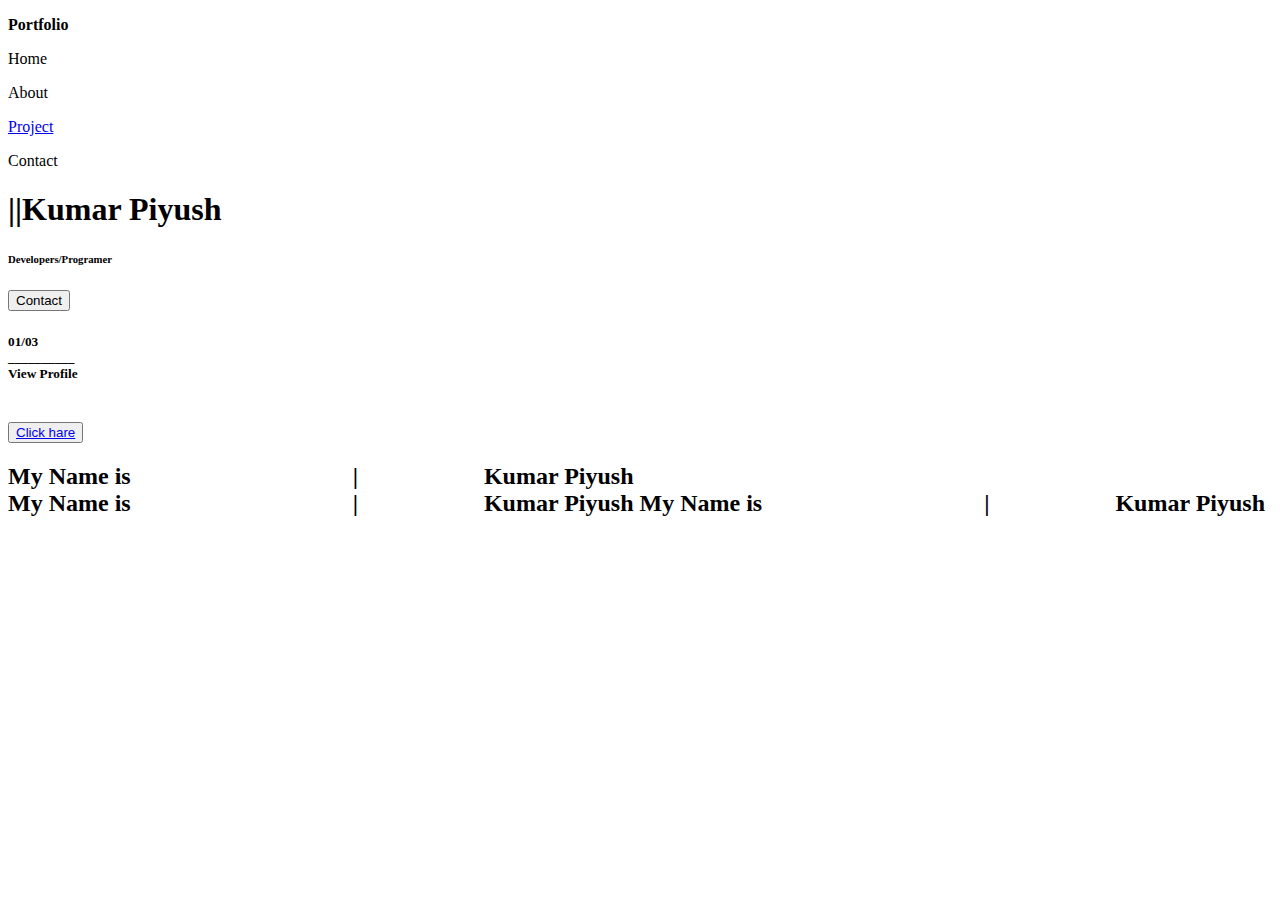
==== index.html @ b929d67e "Add files via upload" ====
<!DOCTYPE html>
<html lang="en">
<head>
    <meta charset="UTF-8">
    <meta http-equiv="X-UA-Compatible" content="IE=edge">
    <meta name="viewport" content="width=device-width, initial-scale=1.0">
    <title>index</title>
<!-- CSS only -->
<link href="https://cdn.jsdelivr.net/npm/bootstrap@5.2.0/dist/css/bootstrap.min.css" rel="stylesheet" integrity="sha384-gH2yIJqKdNHPEq0n4Mqa/HGKIhSkIHeL5AyhkYV8i59U5AR6csBvApHHNl/vI1Bx" crossorigin="anonymous">
<!-- JavaScript Bundle with Popper -->
<script src="https://cdn.jsdelivr.net/npm/bootstrap@5.2.0/dist/js/bootstrap.bundle.min.js" integrity="sha384-A3rJD856KowSb7dwlZdYEkO39Gagi7vIsF0jrRAoQmDKKtQBHUuLZ9AsSv4jD4Xa" crossorigin="anonymous"></script>
<link rel="stylesheet" href="index2stylesheet.css">
</head>
<body>
    
    <div class="container-fluid">
        <div class="row">
            <div class="col-sm-12">
                <p></p>
            </div>
        </div>
        <div class="row">
            <div class="col-sm-1">

            </div>
            <div class="col-sm-2">
                <p><b>Portfolio</b></p>
            </div>
            <div class="col-sm-2"></div>
            <div class="col-sm-1">
                <p>Home</p>
            </div>
            <div class="col-sm-1">
                <p>About</p>
            </div>
            <div class="col-sm-2"></div>
            <div class="col-sm-1">
                <p><a href="project.html" class="text-center text-black">Project</a>
            </div>
            <div class="col-sm-1">
                <p>Contact</p>
            </div>
        </div>
        <div class="row">
            <div class="col-sm-6">
                <h1>||Kumar Piyush<br/><h6>Developers/Programer</h6></h1>
                <button type="button" class="btn btn-default text-center">Contact</button>
                
                
            </div>
            <div class="col-sm-6">
                <h5><b>01/03<br/>__________<br/>View Profile</h5><br/>
                <button type="button" class="btn btn-default btn-lg btn-info text-center"><a href="DIpawali.html" class="text-center text-black">Click hare</a></button>

            </div>
        </div>
        <div class="row">
            <div class="col-sm-2"></div>
            <div class="col-sm-8">
                <h2>My Name is &nbsp;&nbsp;&nbsp;&nbsp;&nbsp;&nbsp;&nbsp;&nbsp;&nbsp;&nbsp;&nbsp;&nbsp;&nbsp;&nbsp;&nbsp;&nbsp;&nbsp;&nbsp;&nbsp;&nbsp;&nbsp;&nbsp;&nbsp;&nbsp;&nbsp;&nbsp;&nbsp;&nbsp;&nbsp;&nbsp;&nbsp;&nbsp;&nbsp;&nbsp;&nbsp;&nbsp;|&nbsp;&nbsp;&nbsp;&nbsp;&nbsp;&nbsp;&nbsp;&nbsp;&nbsp;&nbsp;&nbsp;&nbsp;&nbsp;&nbsp;&nbsp;&nbsp;&nbsp;&nbsp;&nbsp;&nbsp;&nbsp;Kumar Piyush <br/>
                    My Name is &nbsp;&nbsp;&nbsp;&nbsp;&nbsp;&nbsp;&nbsp;&nbsp;&nbsp;&nbsp;&nbsp;&nbsp;&nbsp;&nbsp;&nbsp;&nbsp;&nbsp;&nbsp;&nbsp;&nbsp;&nbsp;&nbsp;&nbsp;&nbsp;&nbsp;&nbsp;&nbsp;&nbsp;&nbsp;&nbsp;&nbsp;&nbsp;&nbsp;&nbsp;&nbsp;&nbsp;|&nbsp;&nbsp;&nbsp;&nbsp;&nbsp;&nbsp;&nbsp;&nbsp;&nbsp;&nbsp;&nbsp;&nbsp;&nbsp;&nbsp;&nbsp;&nbsp;&nbsp;&nbsp;&nbsp;&nbsp;&nbsp;Kumar Piyush 
                    My Name is &nbsp;&nbsp;&nbsp;&nbsp;&nbsp;&nbsp;&nbsp;&nbsp;&nbsp;&nbsp;&nbsp;&nbsp;&nbsp;&nbsp;&nbsp;&nbsp;&nbsp;&nbsp;&nbsp;&nbsp;&nbsp;&nbsp;&nbsp;&nbsp;&nbsp;&nbsp;&nbsp;&nbsp;&nbsp;&nbsp;&nbsp;&nbsp;&nbsp;&nbsp;&nbsp;&nbsp;|&nbsp;&nbsp;&nbsp;&nbsp;&nbsp;&nbsp;&nbsp;&nbsp;&nbsp;&nbsp;&nbsp;&nbsp;&nbsp;&nbsp;&nbsp;&nbsp;&nbsp;&nbsp;&nbsp;&nbsp;&nbsp;Kumar Piyush 
       

                </h2>
            </div>
            <div class="col-sm-2"></div>
        </div>
    </div>
</body>
</html>
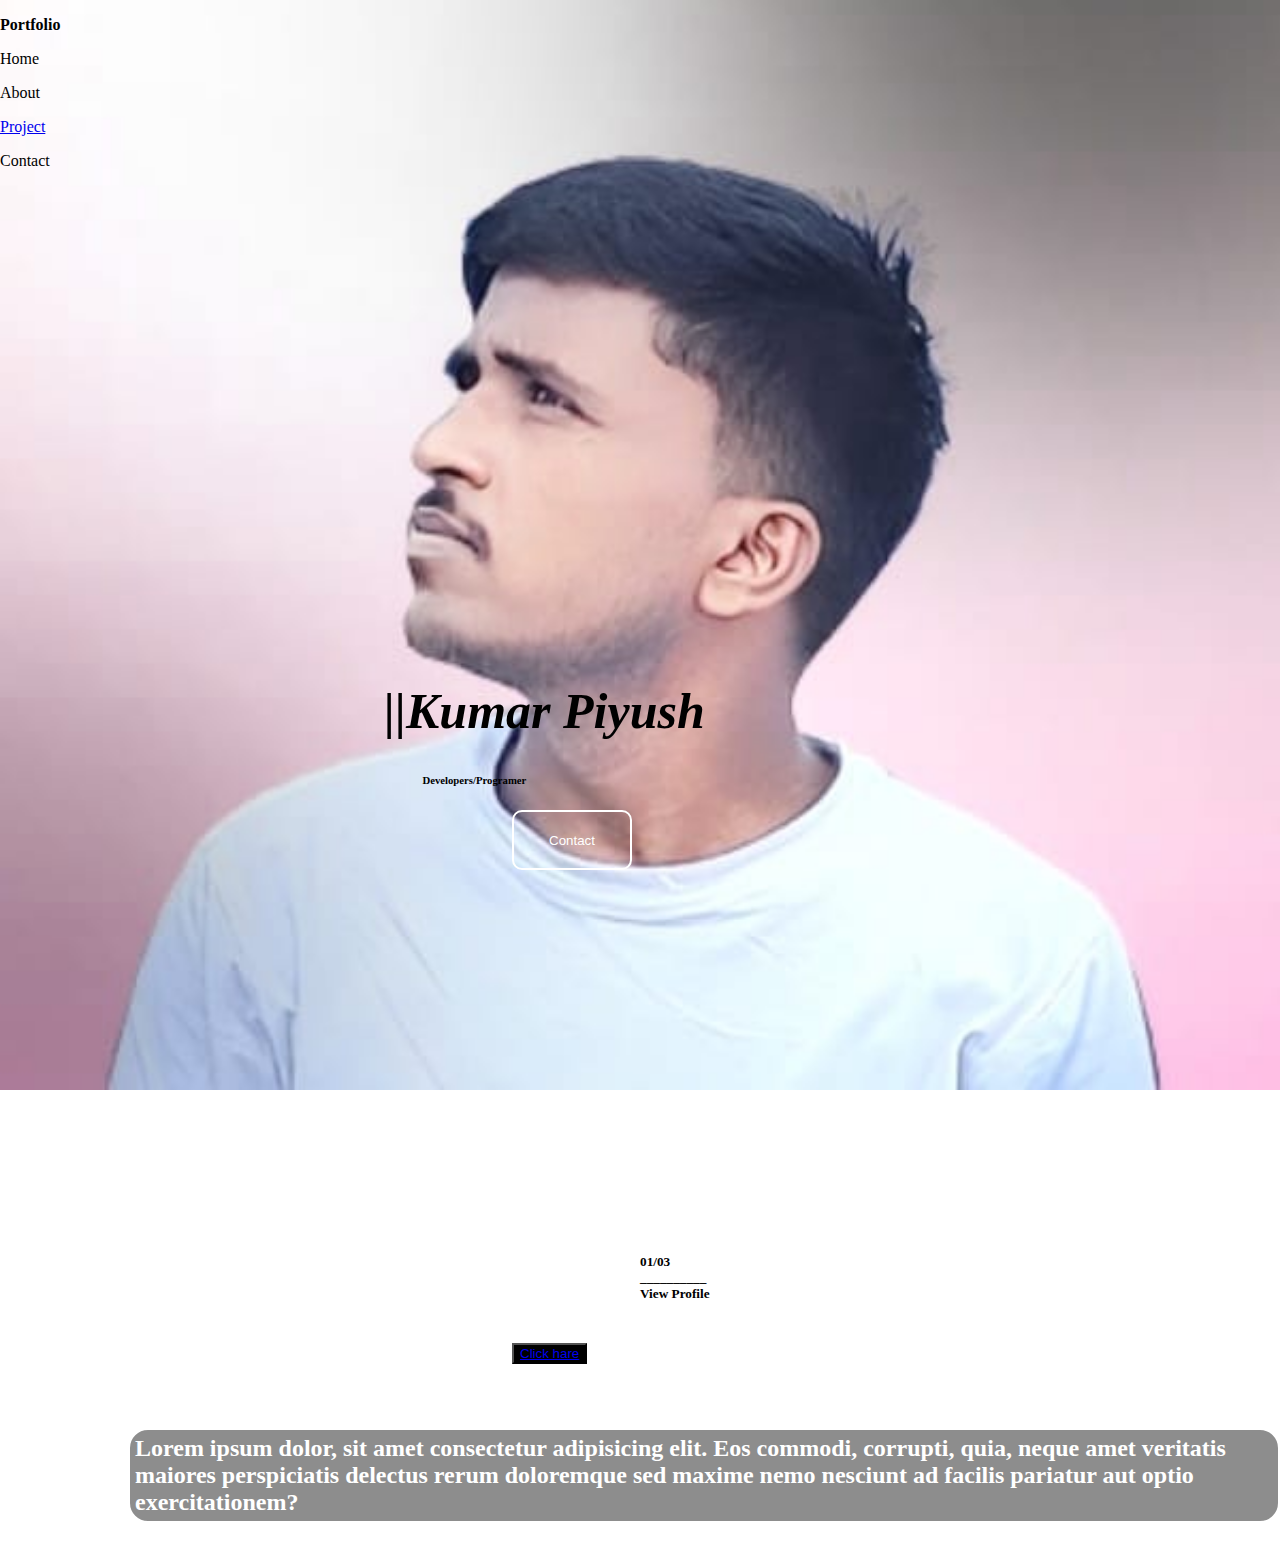
==== commit 1ee32614: "Add files via upload" ====
--- a/index.html
+++ b/index.html
@@ -44,7 +44,7 @@
         <div class="row">
             <div class="col-sm-6">
                 <h1>||Kumar Piyush<br/><h6>Developers/Programer</h6></h1>
-                <button type="button" class="btn btn-default text-center">Contact</button>
+                <button type="button" class="btn btn-default text-center shadoBtn">Contact</button>
                 
                 
             </div>
@@ -57,10 +57,8 @@
         <div class="row">
             <div class="col-sm-2"></div>
             <div class="col-sm-8">
-                <h2>My Name is &nbsp;&nbsp;&nbsp;&nbsp;&nbsp;&nbsp;&nbsp;&nbsp;&nbsp;&nbsp;&nbsp;&nbsp;&nbsp;&nbsp;&nbsp;&nbsp;&nbsp;&nbsp;&nbsp;&nbsp;&nbsp;&nbsp;&nbsp;&nbsp;&nbsp;&nbsp;&nbsp;&nbsp;&nbsp;&nbsp;&nbsp;&nbsp;&nbsp;&nbsp;&nbsp;&nbsp;|&nbsp;&nbsp;&nbsp;&nbsp;&nbsp;&nbsp;&nbsp;&nbsp;&nbsp;&nbsp;&nbsp;&nbsp;&nbsp;&nbsp;&nbsp;&nbsp;&nbsp;&nbsp;&nbsp;&nbsp;&nbsp;Kumar Piyush <br/>
-                    My Name is &nbsp;&nbsp;&nbsp;&nbsp;&nbsp;&nbsp;&nbsp;&nbsp;&nbsp;&nbsp;&nbsp;&nbsp;&nbsp;&nbsp;&nbsp;&nbsp;&nbsp;&nbsp;&nbsp;&nbsp;&nbsp;&nbsp;&nbsp;&nbsp;&nbsp;&nbsp;&nbsp;&nbsp;&nbsp;&nbsp;&nbsp;&nbsp;&nbsp;&nbsp;&nbsp;&nbsp;|&nbsp;&nbsp;&nbsp;&nbsp;&nbsp;&nbsp;&nbsp;&nbsp;&nbsp;&nbsp;&nbsp;&nbsp;&nbsp;&nbsp;&nbsp;&nbsp;&nbsp;&nbsp;&nbsp;&nbsp;&nbsp;Kumar Piyush 
-                    My Name is &nbsp;&nbsp;&nbsp;&nbsp;&nbsp;&nbsp;&nbsp;&nbsp;&nbsp;&nbsp;&nbsp;&nbsp;&nbsp;&nbsp;&nbsp;&nbsp;&nbsp;&nbsp;&nbsp;&nbsp;&nbsp;&nbsp;&nbsp;&nbsp;&nbsp;&nbsp;&nbsp;&nbsp;&nbsp;&nbsp;&nbsp;&nbsp;&nbsp;&nbsp;&nbsp;&nbsp;|&nbsp;&nbsp;&nbsp;&nbsp;&nbsp;&nbsp;&nbsp;&nbsp;&nbsp;&nbsp;&nbsp;&nbsp;&nbsp;&nbsp;&nbsp;&nbsp;&nbsp;&nbsp;&nbsp;&nbsp;&nbsp;Kumar Piyush 
-       
+                <h2>
+                    Lorem ipsum dolor, sit amet consectetur adipisicing elit. Eos commodi, corrupti, quia, neque amet veritatis maiores perspiciatis delectus rerum doloremque sed maxime nemo nesciunt ad facilis pariatur aut optio exercitationem?
 
                 </h2>
             </div>
--- a/index2stylesheet.css
+++ b/index2stylesheet.css
@@ -0,0 +1,86 @@
+body
+{
+    background-image: url("IMG-20221021-WA0002.jpg");
+    background-position: center center;
+    background-repeat: no-repeat;
+    background-size: cover;
+    background-attachment: fixed;
+    margin: 0;
+    padding: 0;
+}
+h1{
+    margin-top: 40%;
+    margin-left: 30%;
+    font-style: oblique;
+    font-size: 50px;
+}
+h6{
+   
+    margin-left: 33%;
+}
+button
+{
+    margin-left: 40%;
+    background-color: black;
+}
+.shadoBtn{
+    width: 120px;
+    height: 60px;
+    border-radius: 10px;
+    border: 2px solid white;
+    background-color: transparent;
+    color: white;
+    cursor: pointer;
+    position: relative;
+   
+    
+}
+.shadoBtn:hover
+{
+    background-color: white;
+    color: black;
+    transition: ls ease;
+    
+}
+.shadoBtn::before
+{
+    content: '';
+    position: absolute;
+    
+    background: transparent;
+    height: 50%;
+    width: 100%;
+    transform: perspective(lem) rotateX(40deg) scale(1, 0.35);
+    filter: blur(8px);
+    transition: ls ease;
+}
+.shadoBtn:hover::before
+{
+    background: white;
+    top: 70%;
+    
+}
+h5
+{
+    margin-top: 30%;
+    margin-left: 50%;
+}
+h2 {
+    
+    background-color: rgba(112, 112, 112, 0.8);
+    padding: 5px 5px;
+    
+    margin-top: 5%;
+    margin-left: 10%;
+    color: rgb(255,255,255);
+    border: 2px solid white;
+    border-radius: 20px;
+}
+.logo {
+    text-decoration: none;
+    font-size: 300px;
+    font-family: inherit;
+    font-weight: 900;
+    margin: 20px;
+    color: inherit;
+}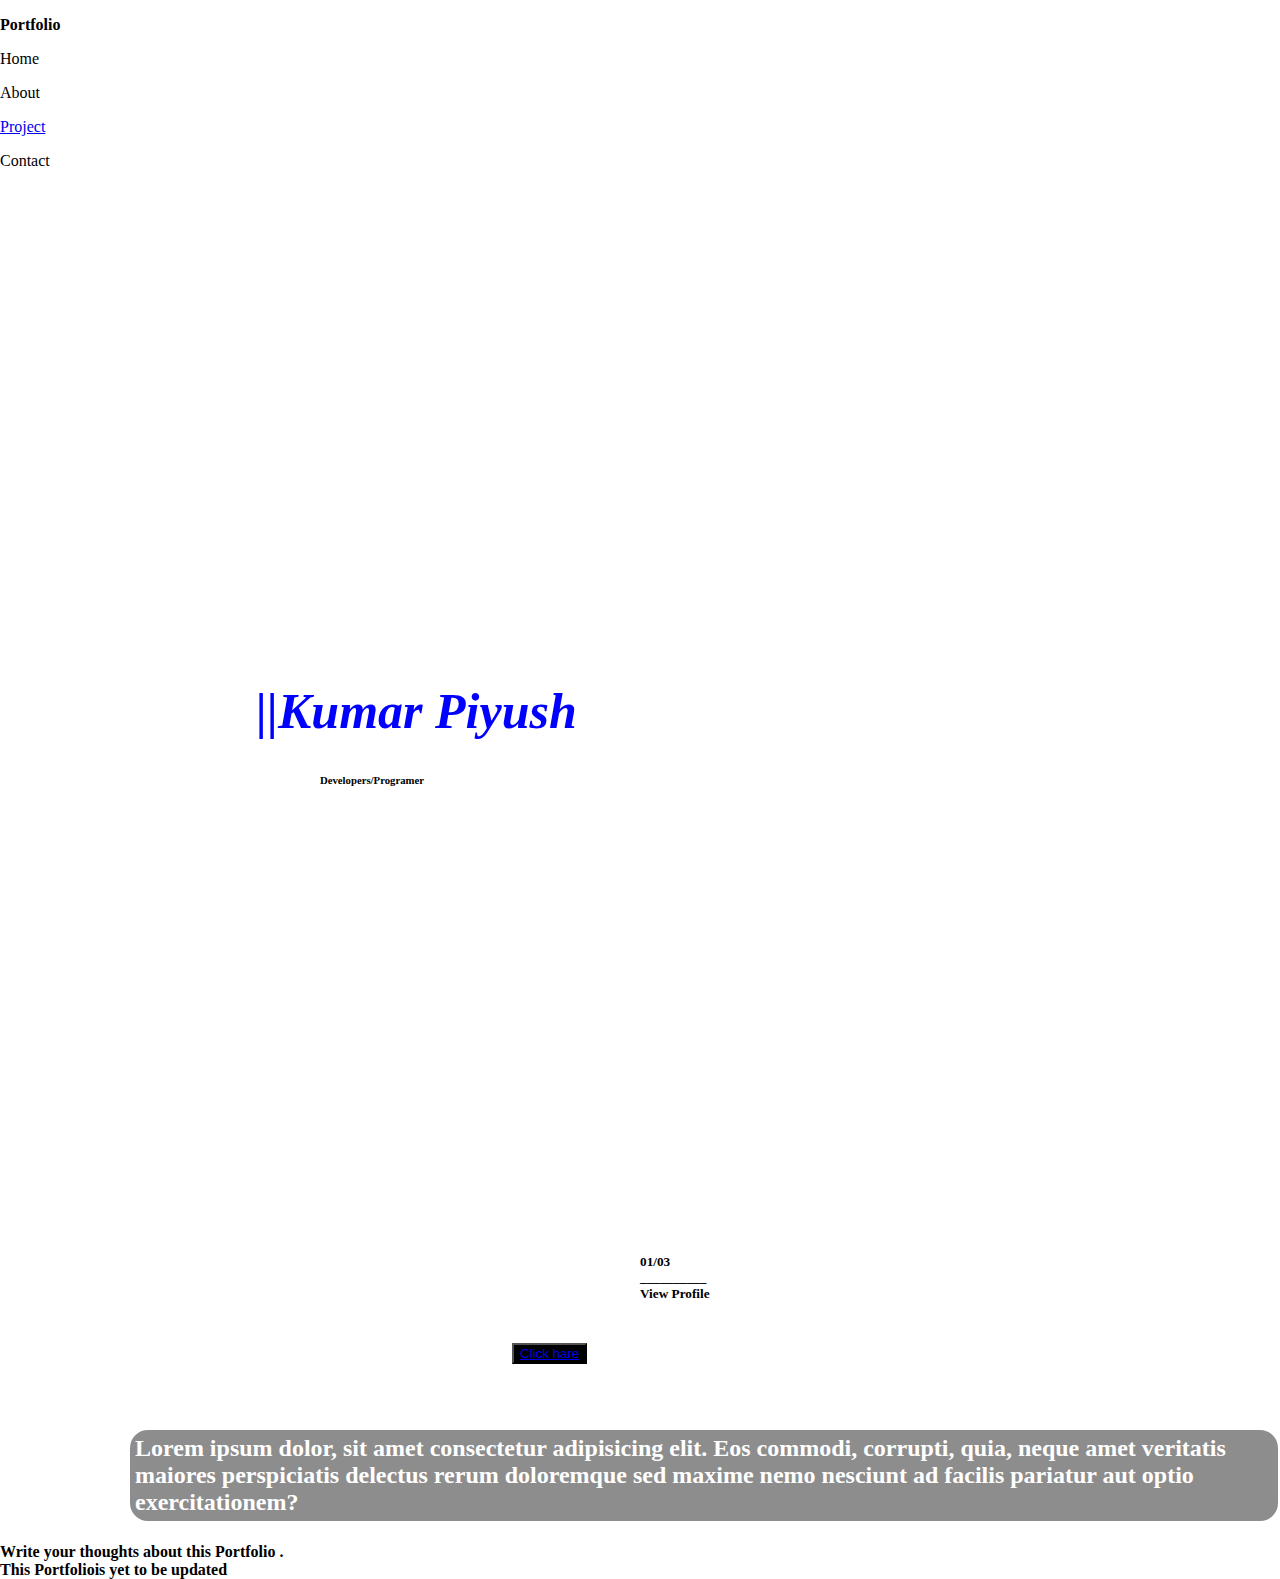
==== commit 5292e9ba: "Add files via upload" ====
--- a/index.html
+++ b/index.html
@@ -24,21 +24,21 @@
 
             </div>
             <div class="col-sm-2">
-                <p><b>Portfolio</b></p>
+                <p><b class="text-light">Portfolio</b></p>
             </div>
             <div class="col-sm-2"></div>
             <div class="col-sm-1">
-                <p>Home</p>
+                <p class="text-light">Home</p>
             </div>
             <div class="col-sm-1">
-                <p>About</p>
+                <p class="text-light">About</p>
             </div>
             <div class="col-sm-2"></div>
             <div class="col-sm-1">
-                <p><a href="project.html" class="text-center text-black">Project</a>
+                <p><a href="project.html" class="text-center text-light">Project</a>
             </div>
             <div class="col-sm-1">
-                <p>Contact</p>
+                <p class="text-light">Contact</p>
             </div>
         </div>
         <div class="row">
@@ -62,8 +62,9 @@
 
                 </h2>
             </div>
-            <div class="col-sm-2"></div>
+            <div class="col-sm-2"><div contenteditable>Write your thoughts about this Portfolio .<br/> This Portfoliois yet to be updated</div></div>
         </div>
+        
     </div>
 </body>
 </html>--- a/index2stylesheet.css
+++ b/index2stylesheet.css
@@ -1,6 +1,6 @@
 body
 {
-    background-image: url("IMG-20221021-WA0002.jpg");
+    background-image: url("WhatsApp Image 2022-10-23 at 8.52.38 PM.jpeg");
     background-position: center center;
     background-repeat: no-repeat;
     background-size: cover;
@@ -10,13 +10,14 @@
 }
 h1{
     margin-top: 40%;
-    margin-left: 30%;
+    margin-left: 20%;
     font-style: oblique;
     font-size: 50px;
+    color: blue;
 }
 h6{
    
-    margin-left: 33%;
+    margin-left: 25%;
 }
 button
 {
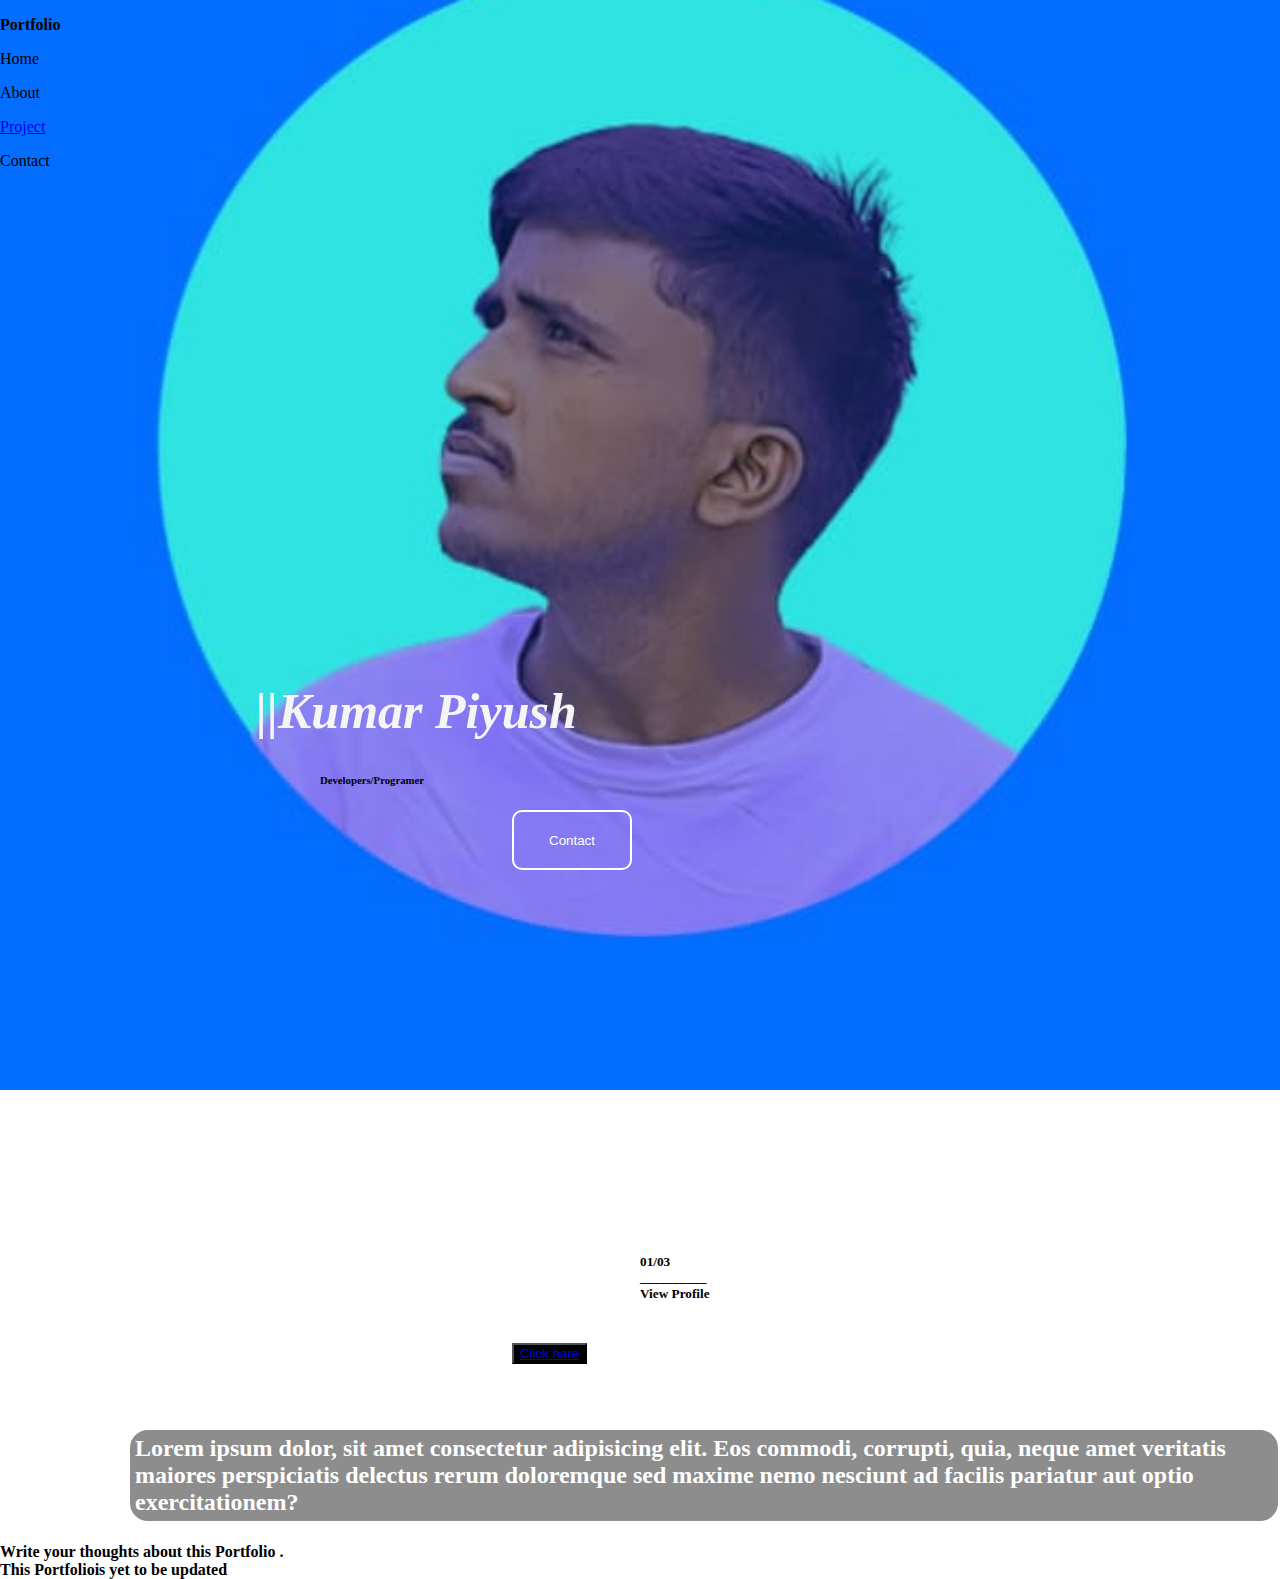
==== commit 25211b47: "Add files via upload" ====
--- a/index.html
+++ b/index.html
@@ -4,7 +4,7 @@
     <meta charset="UTF-8">
     <meta http-equiv="X-UA-Compatible" content="IE=edge">
     <meta name="viewport" content="width=device-width, initial-scale=1.0">
-    <title>index</title>
+    <title>Happy Dipawali</title>
 <!-- CSS only -->
 <link href="https://cdn.jsdelivr.net/npm/bootstrap@5.2.0/dist/css/bootstrap.min.css" rel="stylesheet" integrity="sha384-gH2yIJqKdNHPEq0n4Mqa/HGKIhSkIHeL5AyhkYV8i59U5AR6csBvApHHNl/vI1Bx" crossorigin="anonymous">
 <!-- JavaScript Bundle with Popper -->
--- a/index2stylesheet.css
+++ b/index2stylesheet.css
@@ -13,7 +13,7 @@
     margin-left: 20%;
     font-style: oblique;
     font-size: 50px;
-    color: blue;
+    color: whitesmoke;
 }
 h6{
    
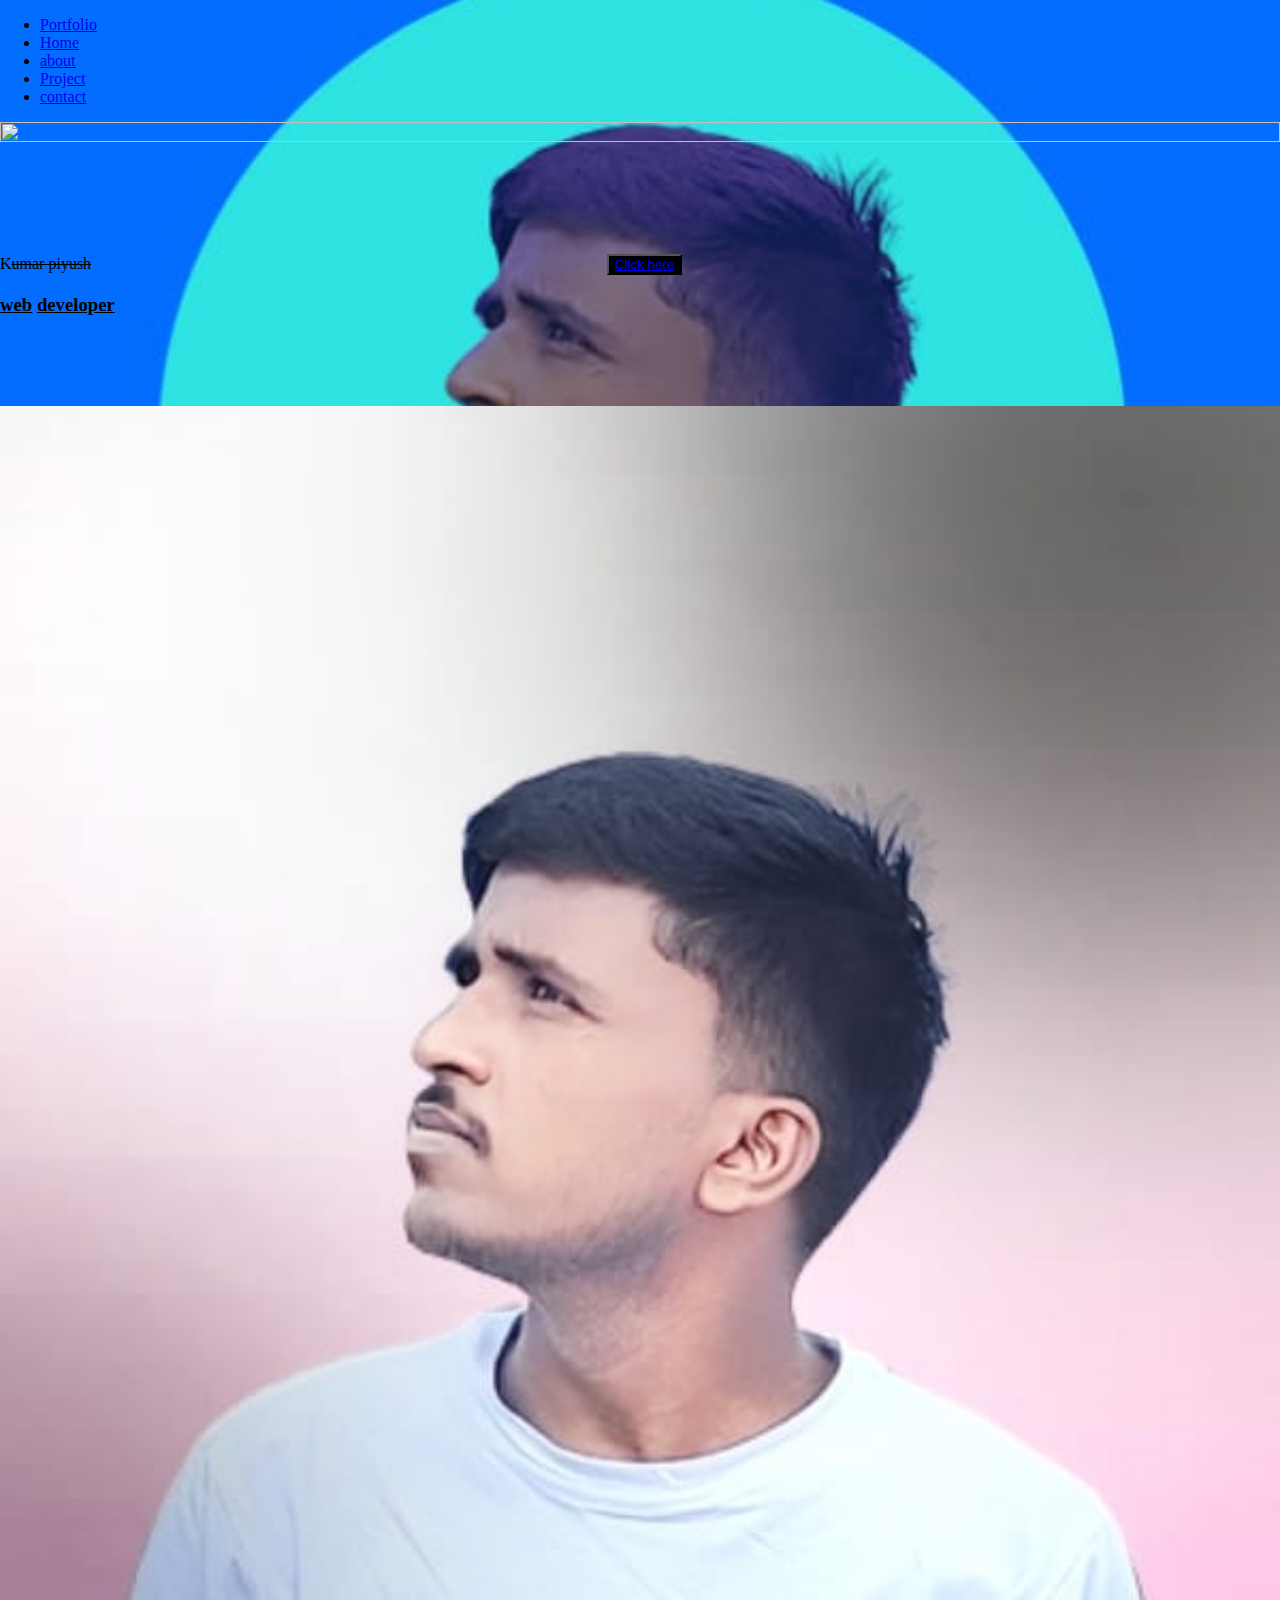
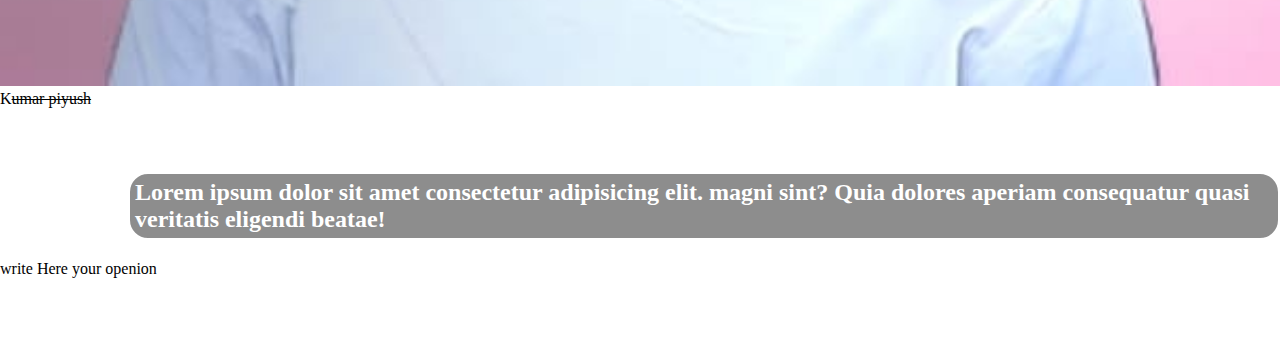
==== commit d73dd535: "Add files via upload" ====
--- a/index.html
+++ b/index.html
@@ -14,12 +14,13 @@
 <body>
     
     <div class="container-fluid">
-        <div class="row">
+        <!--<div class="row">
             <div class="col-sm-12">
                 <p></p>
             </div>
-        </div>
-        <div class="row">
+        </div>-->
+        <!--
+        <div class="row bg-info">
             <div class="col-sm-1">
 
             </div>
@@ -40,29 +41,47 @@
             <div class="col-sm-1">
                 <p class="text-light">Contact</p>
             </div>
-        </div>
+        </div>-->
         <div class="row">
-            <div class="col-sm-6">
-                <h1>||Kumar Piyush<br/><h6>Developers/Programer</h6></h1>
-                <button type="button" class="btn btn-default text-center shadoBtn">Contact</button>
-                
-                
-            </div>
-            <div class="col-sm-6">
-                <h5><b>01/03<br/>__________<br/>View Profile</h5><br/>
-                <button type="button" class="btn btn-default btn-lg btn-info text-center"><a href="DIpawali.html" class="text-center text-black">Click hare</a></button>
-
+            <div class="col-sm-12">
+                <nav>
+                    <ul>
+                        <li id="Portfolio"><a href="#">Portfolio</a></li>
+                        <li><a href="#">Home</a></li>
+                        <li><a href="#">about</a></li>
+                        <li><a href="project.html">Project</a></li>
+                        <li><a href="#">contact</a></li>
+                    </ul>
+                </nav>
             </div>
         </div>
+        
         <div class="row">
-            <div class="col-sm-2"></div>
-            <div class="col-sm-8">
-                <h2>
-                    Lorem ipsum dolor, sit amet consectetur adipisicing elit. Eos commodi, corrupti, quia, neque amet veritatis maiores perspiciatis delectus rerum doloremque sed maxime nemo nesciunt ad facilis pariatur aut optio exercitationem?
-
-                </h2>
+            <div class="col-sm-2">
+                <!--<ins>Hello Piyush</ins>
+                <mark>PIYUSH KUMAR</mark>
+                <small>HELLO PIYUSH</small>
+                <del>PIYUSH</del>
+                <em>PIYUSH</em>
+                <i>PIYUSH</i>-->
+                
+                <img src="Open Peeps - Standing (1).png" alt="" title="" style="width:100%; height:100%;"/>
             </div>
-            <div class="col-sm-2"><div contenteditable>Write your thoughts about this Portfolio .<br/> This Portfoliois yet to be updated</div></div>
+            <div class="col-sm-2"><br/><br/><br/><br/><br/><br/>
+                <span>K</span><del>umar piyush</del>
+                <button type="button" class="btn btn-default btn-lg btn-info text-center"><a href="DIpawali.html" class="text-center text-black">Click here</a></button>
+                <h3><u>web</u> <u> developer</u></h3>
+            </div>
+            <div class="col-sm-4"><br/><br/><br/><br/>
+                <img src="IMG-20221021-WA0002.jpg" alt="" title="" style="width:100%; height:100%;" />
+            </div>
+            <div class="col-sm-4">
+                <span>K</span><del>umar piyush</del>
+                
+                <h2>Lorem ipsum dolor sit amet consectetur adipisicing elit. magni sint? Quia dolores aperiam consequatur quasi veritatis eligendi beatae!</h2>
+                <p>write Here your openion</p>
+                <h4><br/><div  contenteditable placeholder="here write:->"></div></h4>
+            </div>
         </div>
         
     </div>
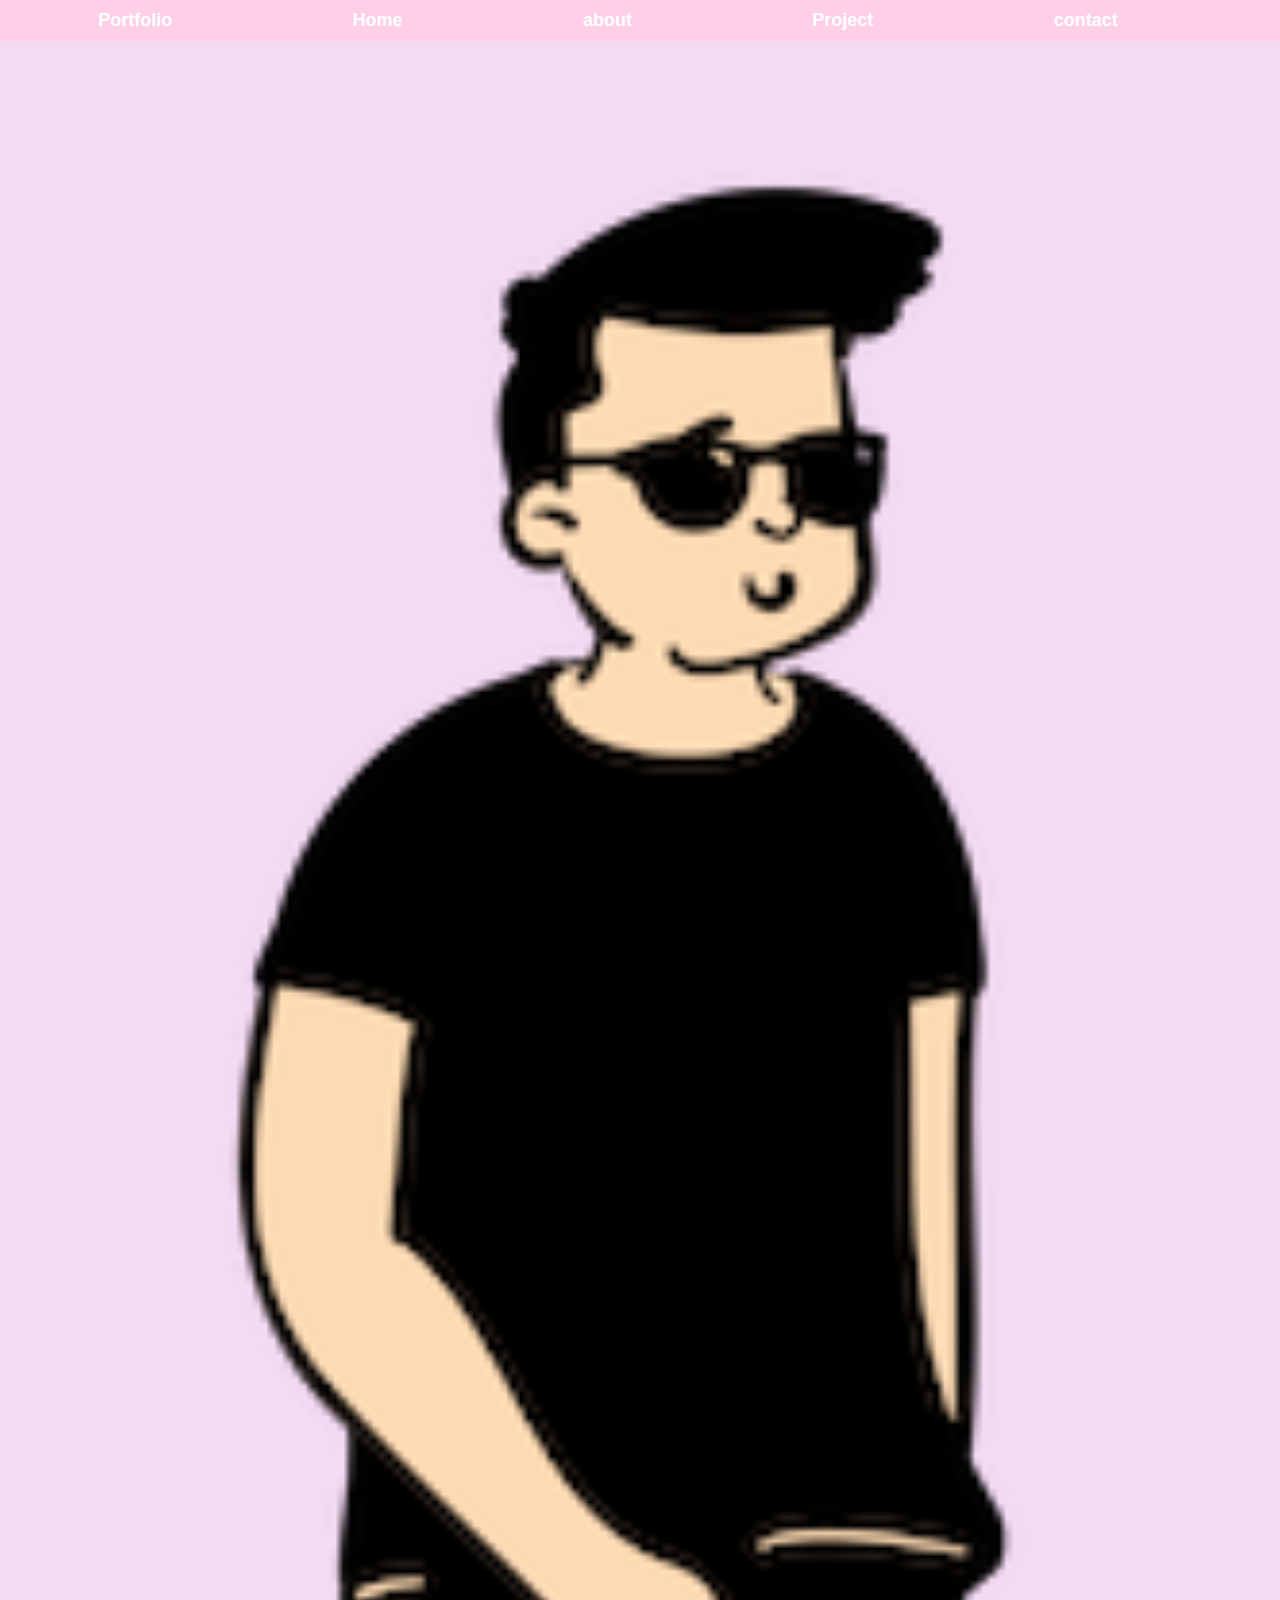
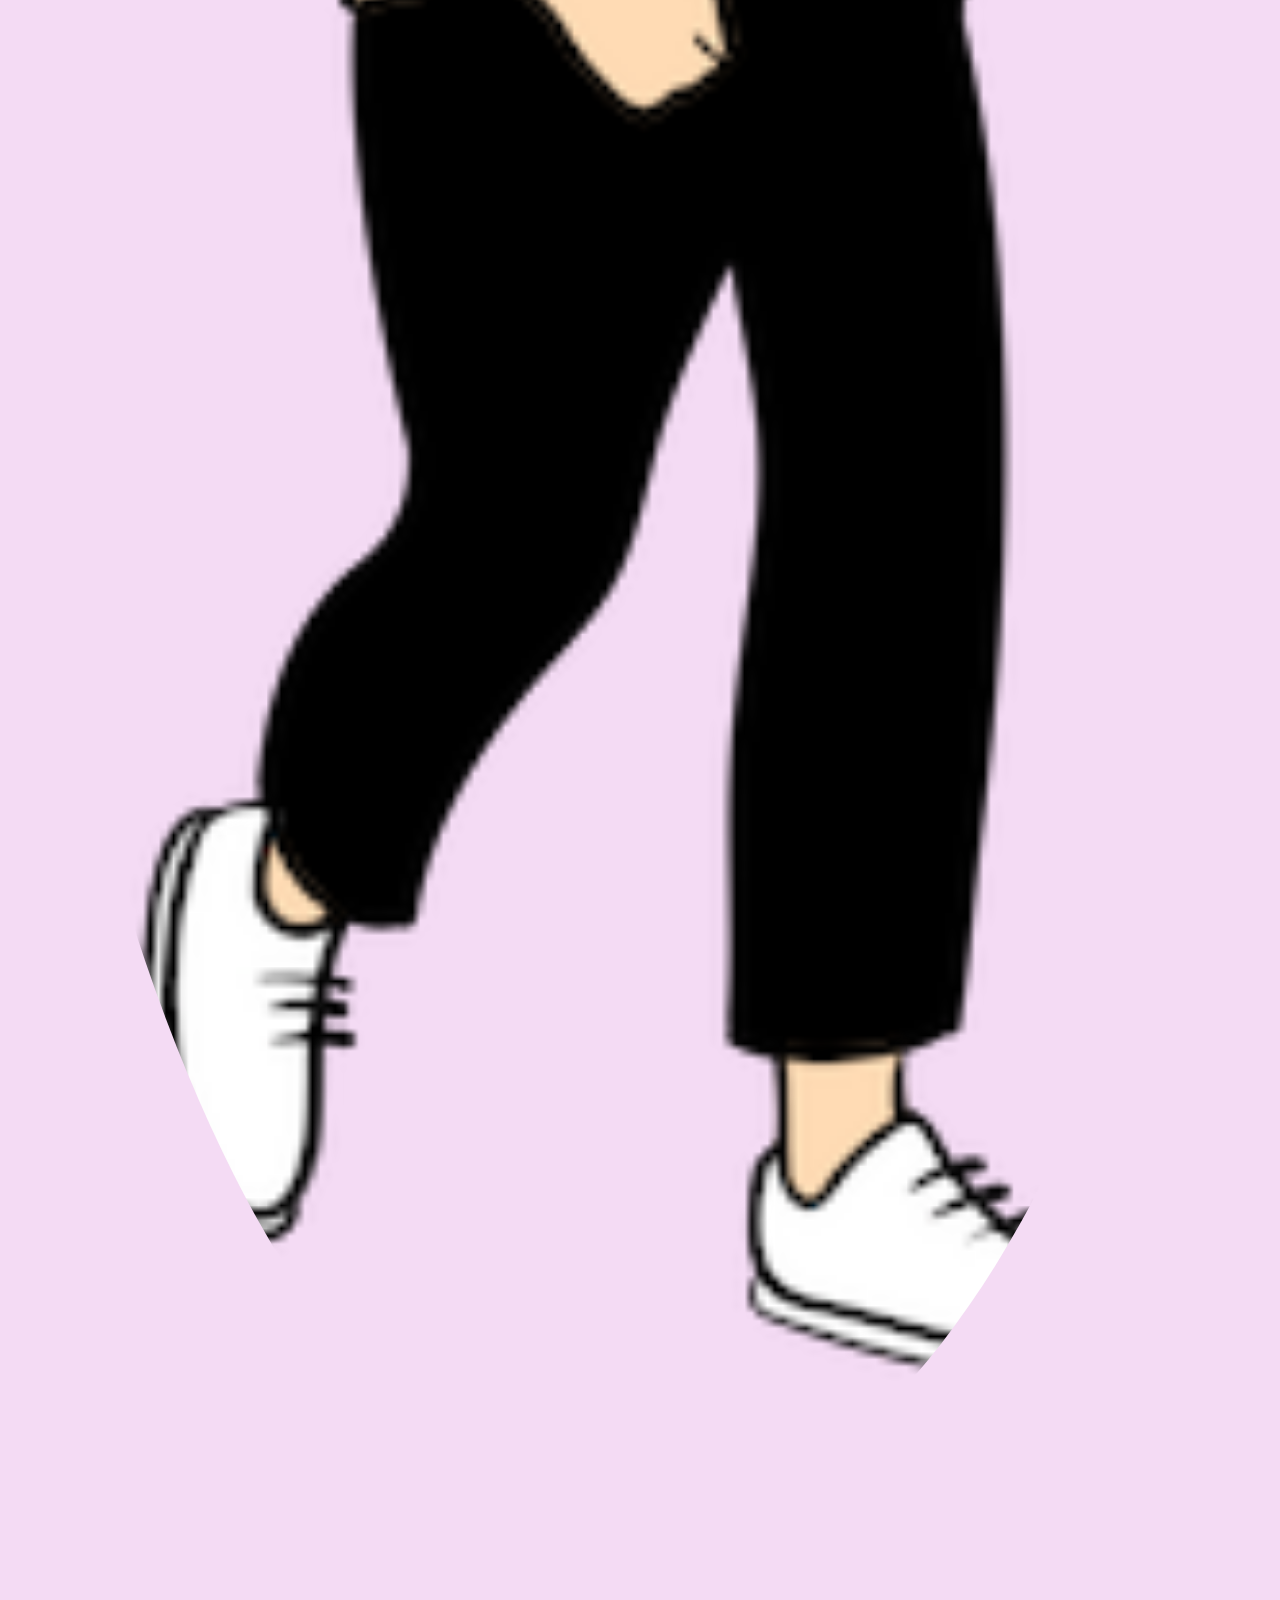
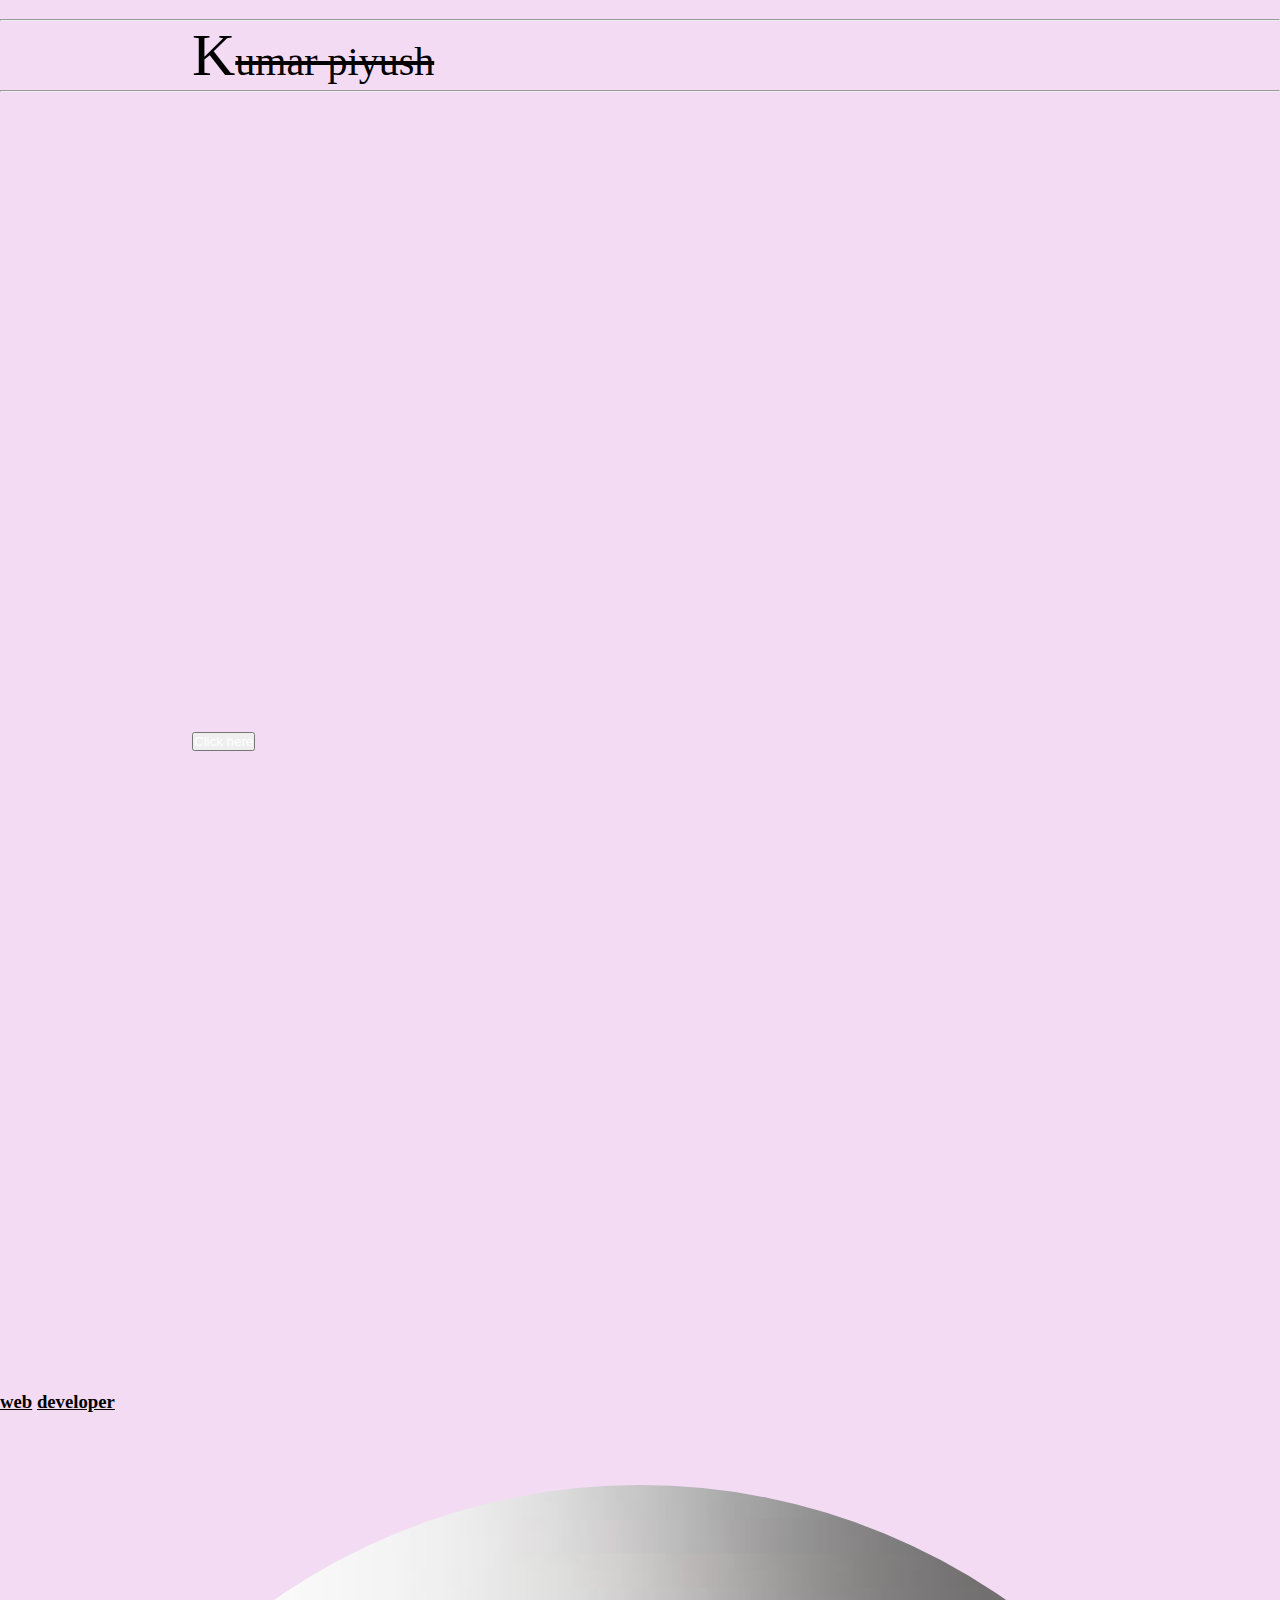
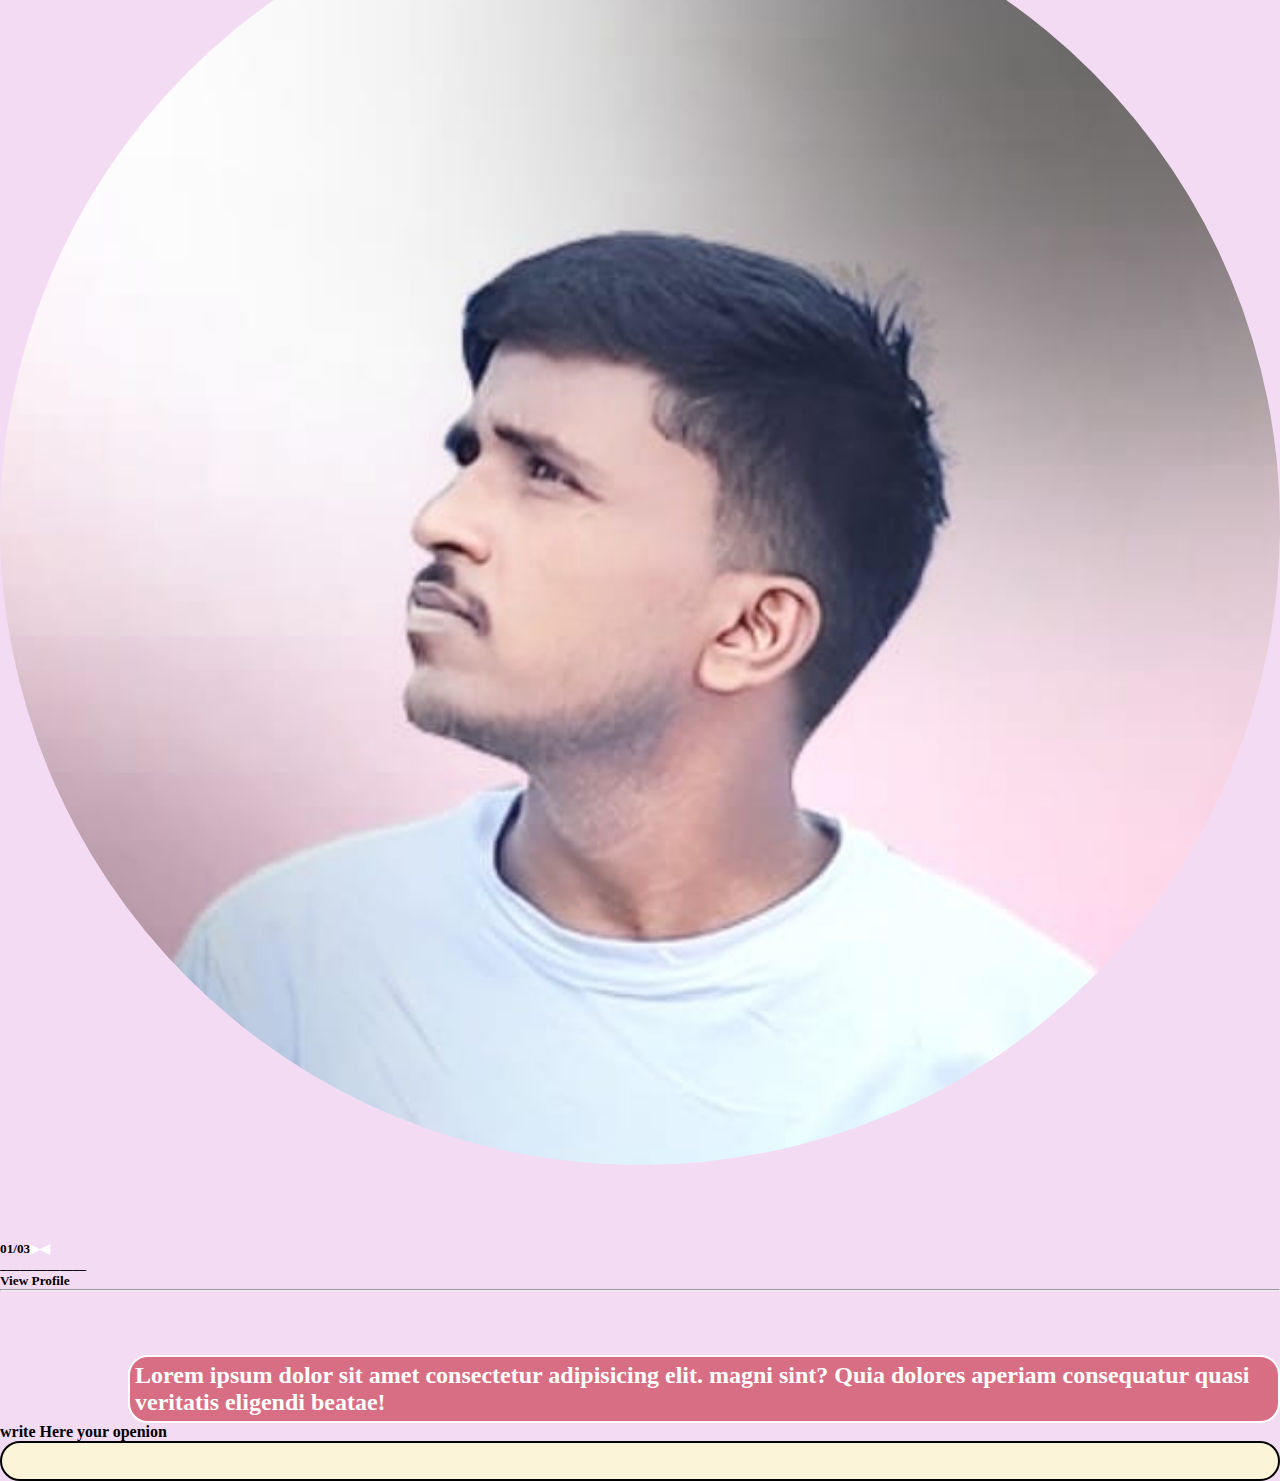
==== commit 92cc34d6: "Add files via upload" ====
--- a/index.html
+++ b/index.html
@@ -67,19 +67,19 @@
                 
                 <img src="Open Peeps - Standing (1).png" alt="" title="" style="width:100%; height:100%;"/>
             </div>
-            <div class="col-sm-2"><br/><br/><br/><br/><br/><br/>
-                <span>K</span><del>umar piyush</del>
+            <div class="col-sm-2"><br/><br/><br/><br/><br/><hr/>
+                <span>K</span><del>umar piyush</del><hr/>
                 <button type="button" class="btn btn-default btn-lg btn-info text-center"><a href="DIpawali.html" class="text-center text-black">Click here</a></button>
                 <h3><u>web</u> <u> developer</u></h3>
             </div>
             <div class="col-sm-4"><br/><br/><br/><br/>
                 <img src="IMG-20221021-WA0002.jpg" alt="" title="" style="width:100%; height:100%;" />
             </div>
-            <div class="col-sm-4">
-                <span>K</span><del>umar piyush</del>
+            <div class="col-sm-4"><br/><br/><br/><br/>
+                <h5 class="text-center"><b>01/03<a href="index1.html">▶</a><a href="index3 - Copy.html">◀</a></b><br/>_____________<br/><b>View Profile</b></h5><hr/>
                 
                 <h2>Lorem ipsum dolor sit amet consectetur adipisicing elit. magni sint? Quia dolores aperiam consequatur quasi veritatis eligendi beatae!</h2>
-                <p>write Here your openion</p>
+                <b class="text-center">write Here your openion</b>
                 <h4><br/><div  contenteditable placeholder="here write:->"></div></h4>
             </div>
         </div>
--- a/index2stylesheet.css
+++ b/index2stylesheet.css
@@ -1,74 +1,84 @@
 body
 {
-    background-image: url("WhatsApp Image 2022-10-23 at 8.52.38 PM.jpeg");
+    /*background-image: url("WhatsApp Image 2022-10-23 at 8.52.38 PM.jpeg");*/
+    /*background-image: url(KumarPiyush.jpeg);*/
+    /*background-color: rgba(248, 1, 178,224);*/
     background-position: center center;
+    background-color: rgba(243, 214, 243, 0.886);
     background-repeat: no-repeat;
     background-size: cover;
     background-attachment: fixed;
-    margin: 0;
+    margin: 10;
     padding: 0;
 }
-h1{
-    margin-top: 40%;
-    margin-left: 20%;
-    font-style: oblique;
-    font-size: 50px;
-    color: whitesmoke;
+img
+{
+    border-radius:60%;
+    /*border-right-width: 50%;*/
+   /* border-radius: 21rem;*/
 }
-h6{
-   
-    margin-left: 25%;
+span
+{
+    
+    margin-left: 15%;
+    font-size: 60px;
+    
+}
+del
+{
+    font-family:'Brush Script MT', cursive;
+    
+    font-size: 40px;
+}
+*
+{
+    padding: 0;
+    margin: 0;
+}
+ul
+{
+    list-style: none;
+}
+nav
+{
+    background-color: #ffcfe8;
+    padding: 10px;
+}
+a
+{
+    text-decoration: none;
+    color: white;
+}
+nav ul li
+{
+    display: inline;
+    font-family: 'Segoe UI', Tahoma, Geneva, Verdana, sans-serif;
+    font-size: large;
+    font-weight: 700;
+    margin: 0 7%;
+}
+a:hover
+{
+    border-bottom: 2px solid white;
+}
+#portfolio
+{
+    float: left;
 }
 button
 {
-    margin-left: 40%;
-    background-color: black;
+    margin-top: 50%;
+    margin-left: 15%;
 }
-.shadoBtn{
-    width: 120px;
-    height: 60px;
-    border-radius: 10px;
-    border: 2px solid white;
-    background-color: transparent;
-    color: white;
-    cursor: pointer;
-    position: relative;
-   
+h3
+{
+    margin-top: 50%;
     
 }
-.shadoBtn:hover
-{
-    background-color: white;
-    color: black;
-    transition: ls ease;
-    
-}
-.shadoBtn::before
-{
-    content: '';
-    position: absolute;
-    
-    background: transparent;
-    height: 50%;
-    width: 100%;
-    transform: perspective(lem) rotateX(40deg) scale(1, 0.35);
-    filter: blur(8px);
-    transition: ls ease;
-}
-.shadoBtn:hover::before
-{
-    background: white;
-    top: 70%;
-    
-}
-h5
-{
-    margin-top: 30%;
-    margin-left: 50%;
-}
+
 h2 {
     
-    background-color: rgba(112, 112, 112, 0.8);
+    background-color: #D86E83;
     padding: 5px 5px;
     
     margin-top: 5%;
@@ -77,11 +87,9 @@
     border: 2px solid white;
     border-radius: 20px;
 }
-.logo {
-    text-decoration: none;
-    font-size: 300px;
-    font-family: inherit;
-    font-weight: 900;
-    margin: 20px;
-    color: inherit;
+h4
+{
+    background-color: #FCF4D9;
+    border-radius: 20px;
+    border: 2px solid black;
 }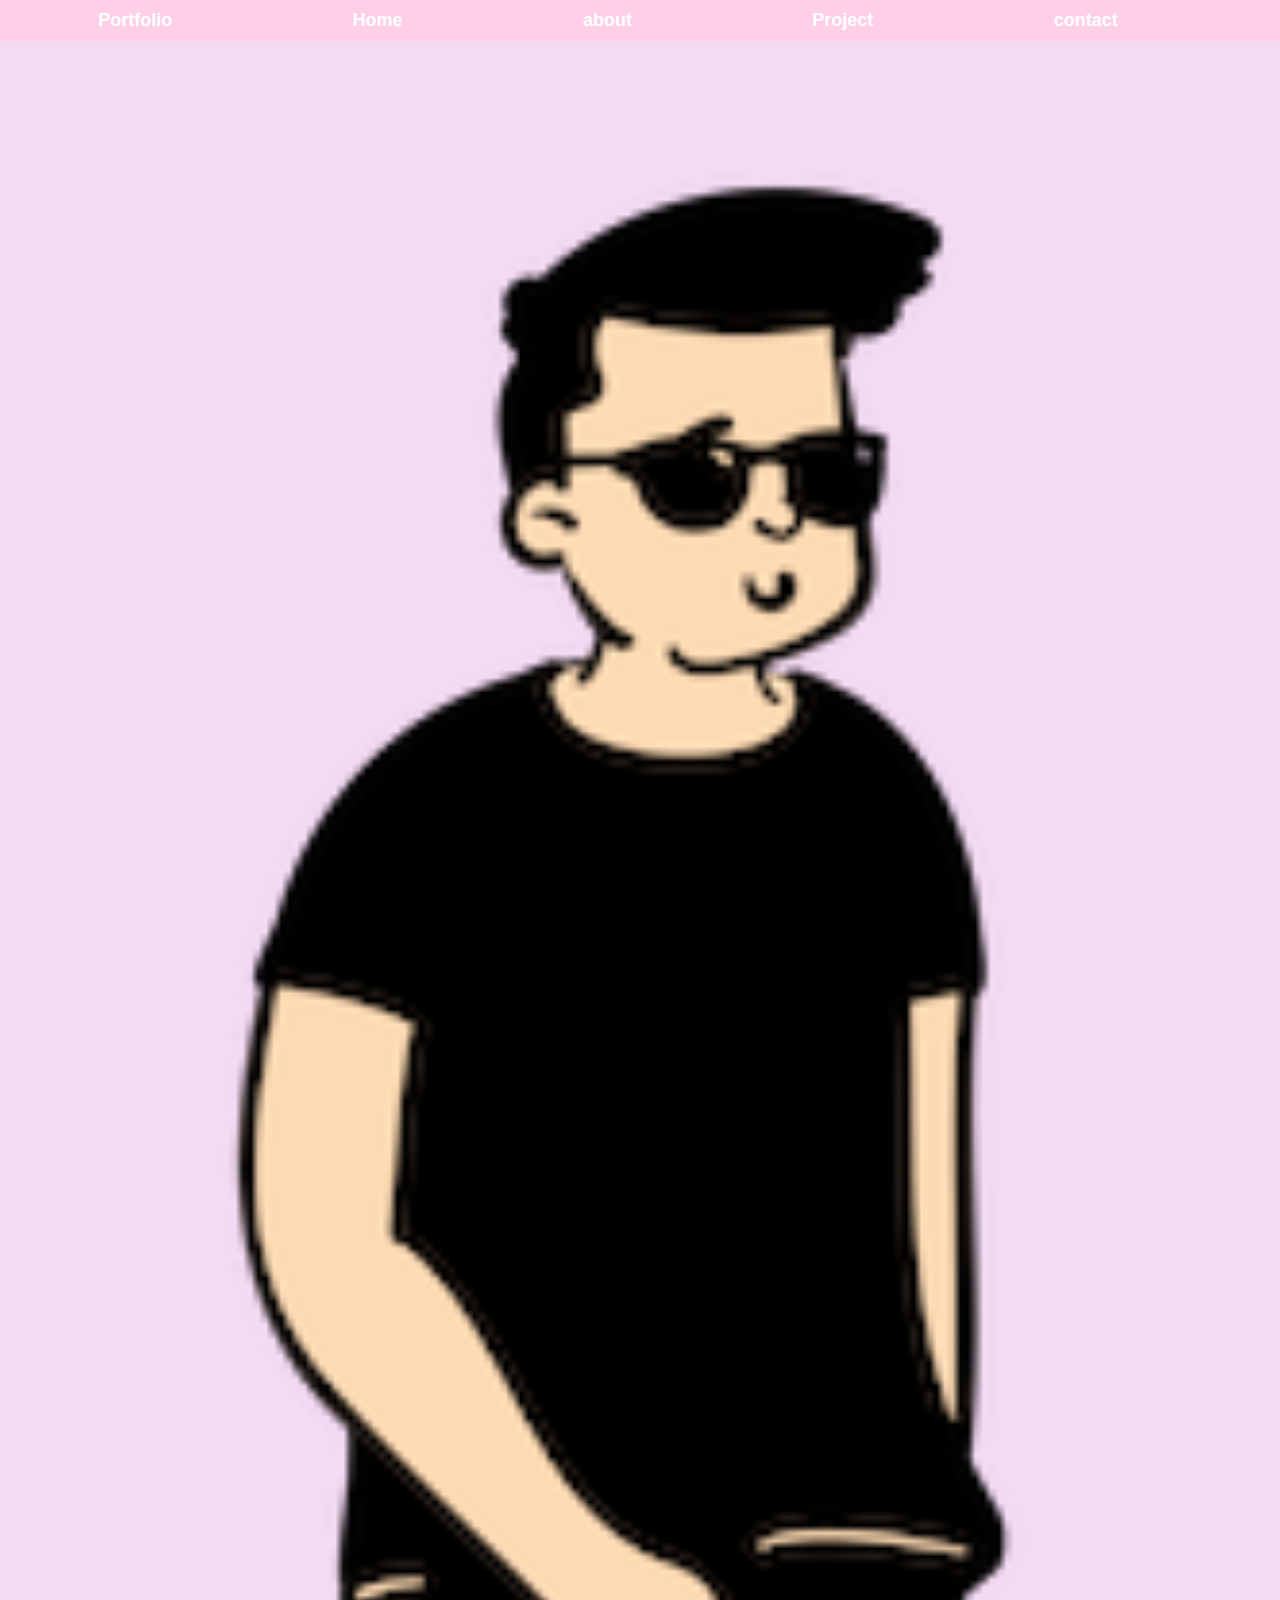
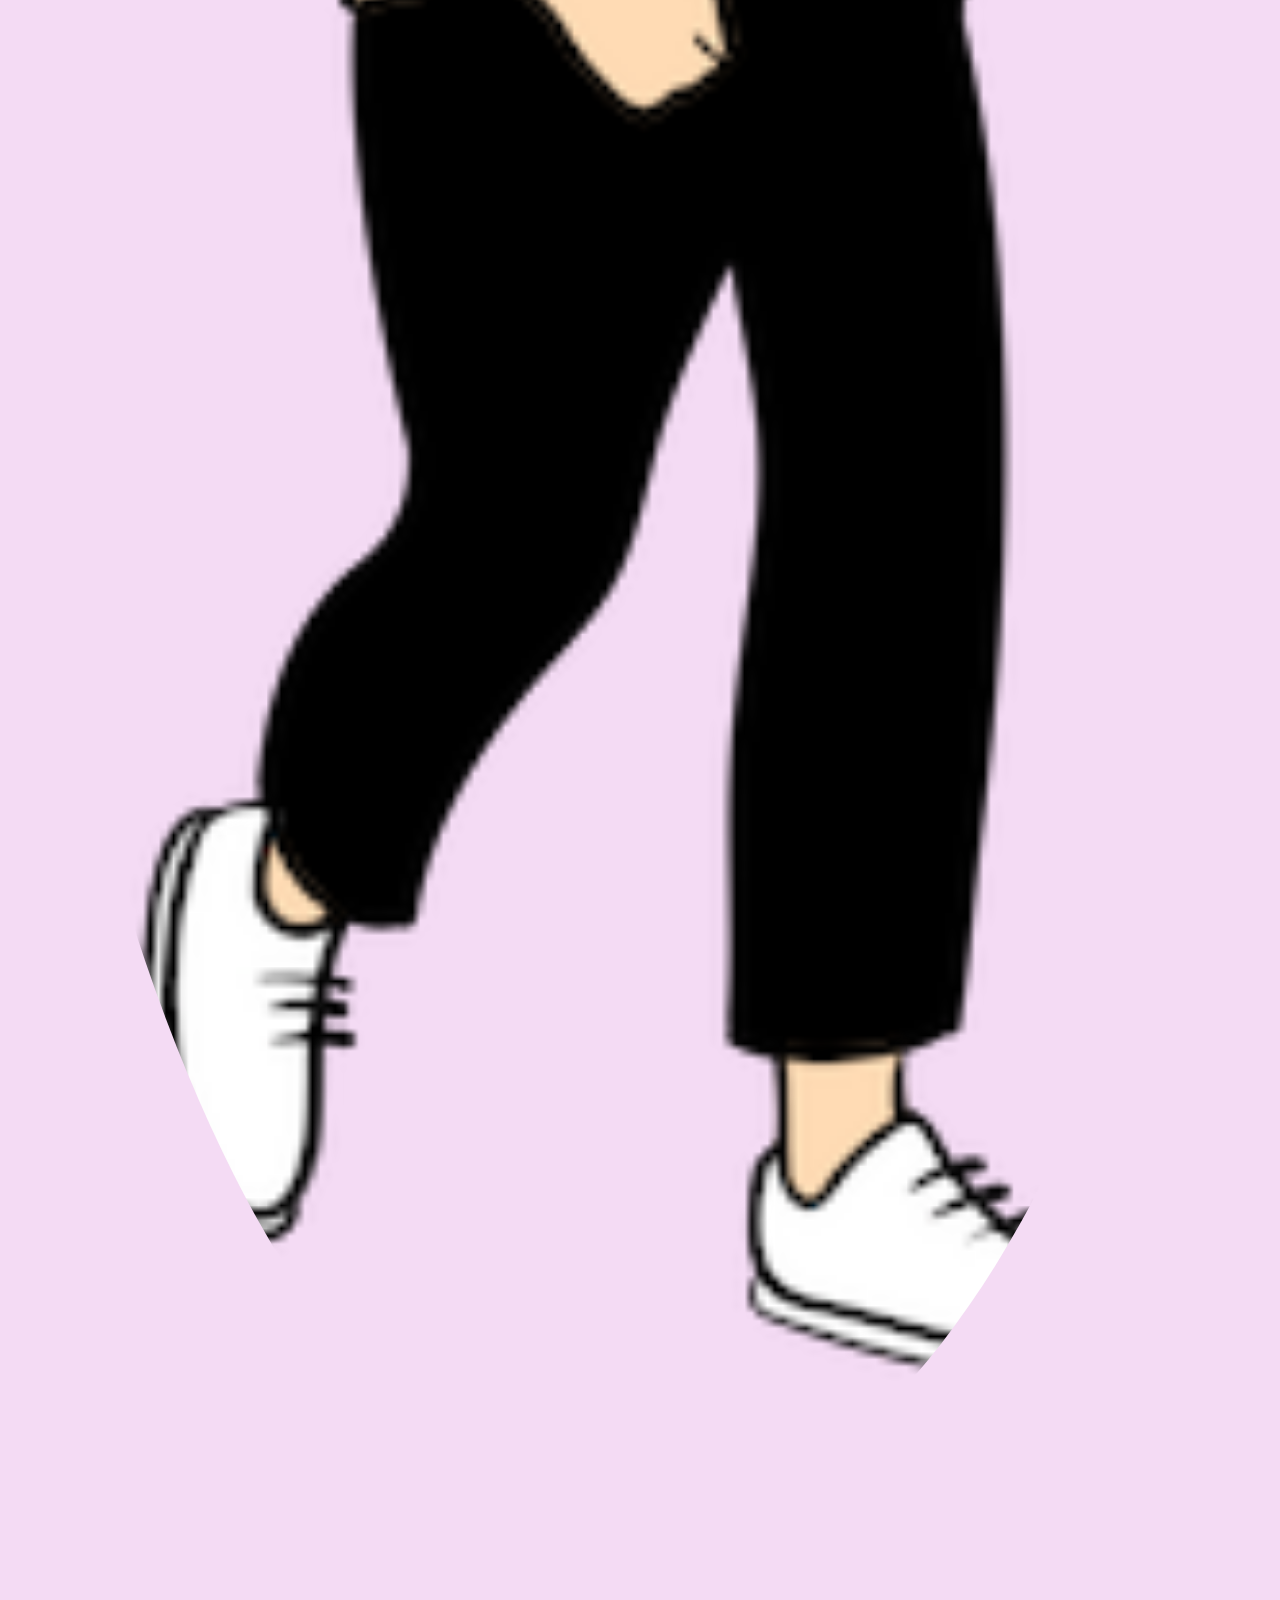
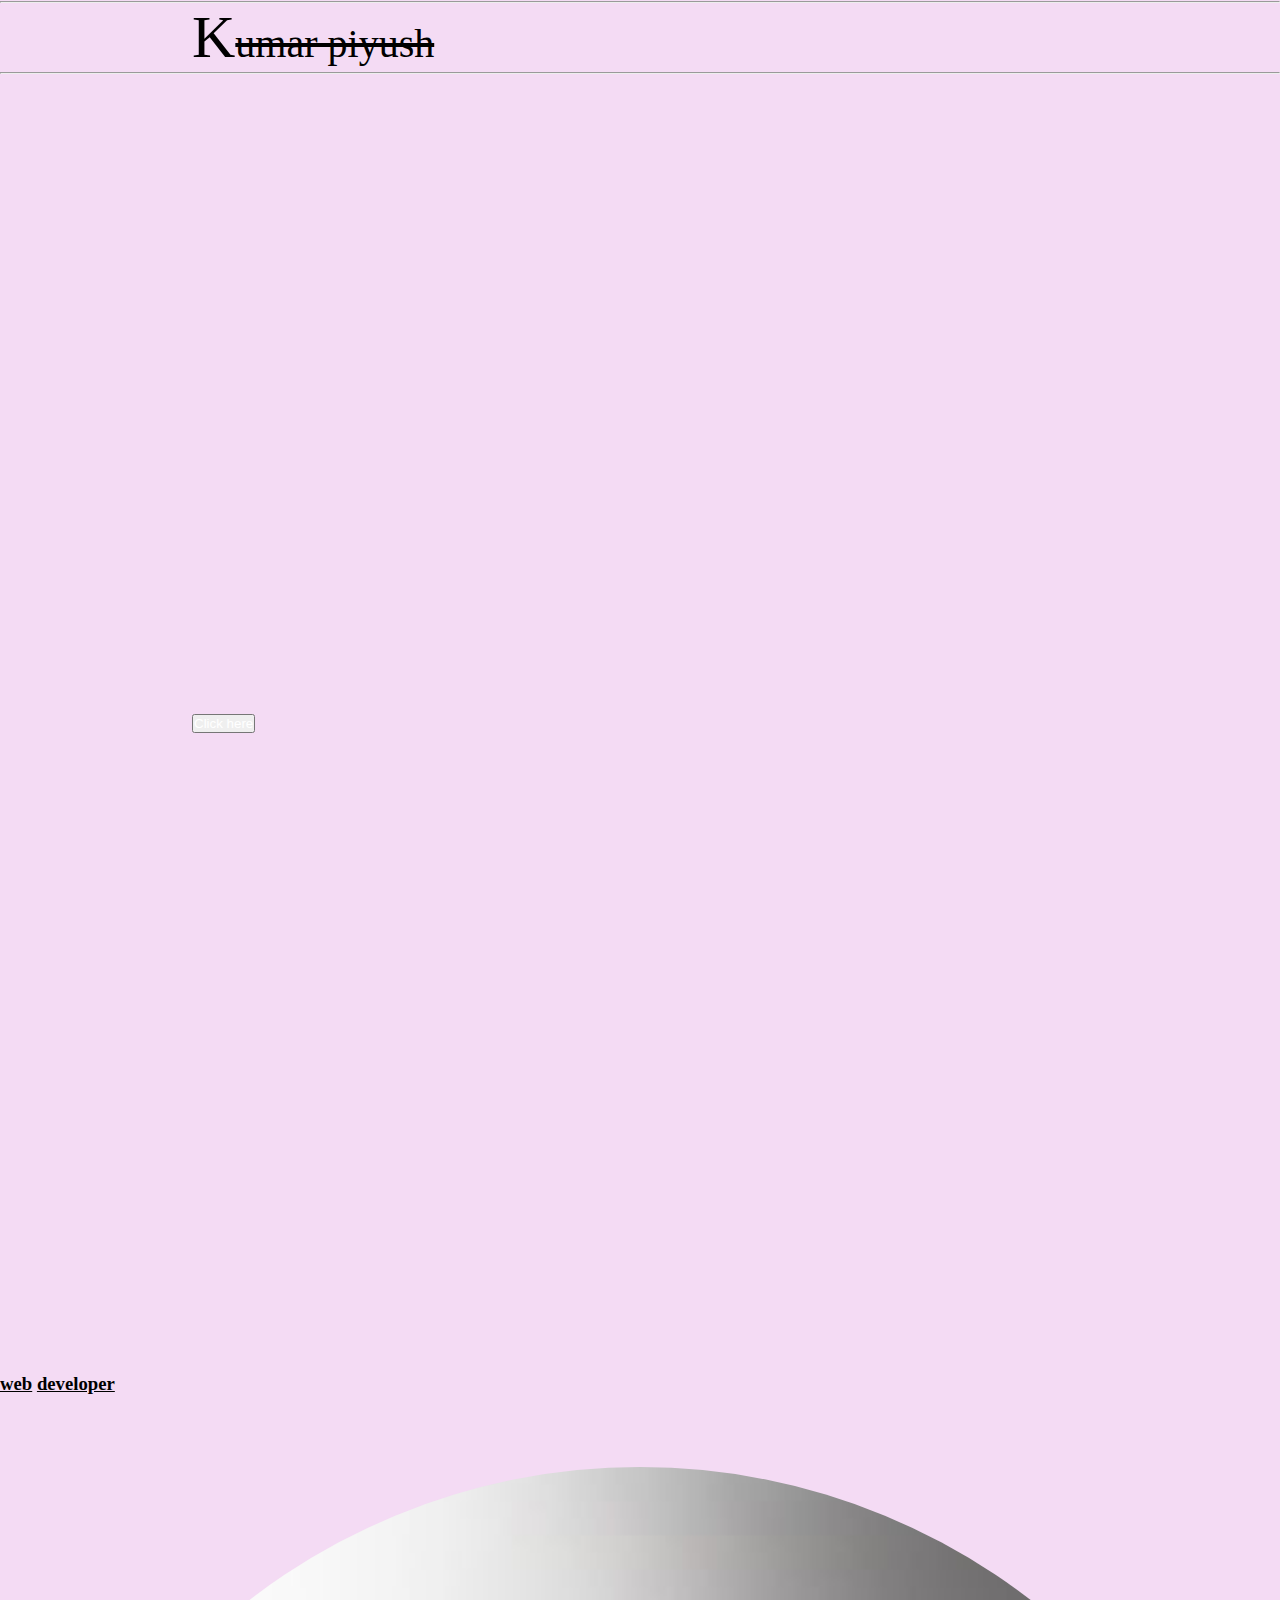
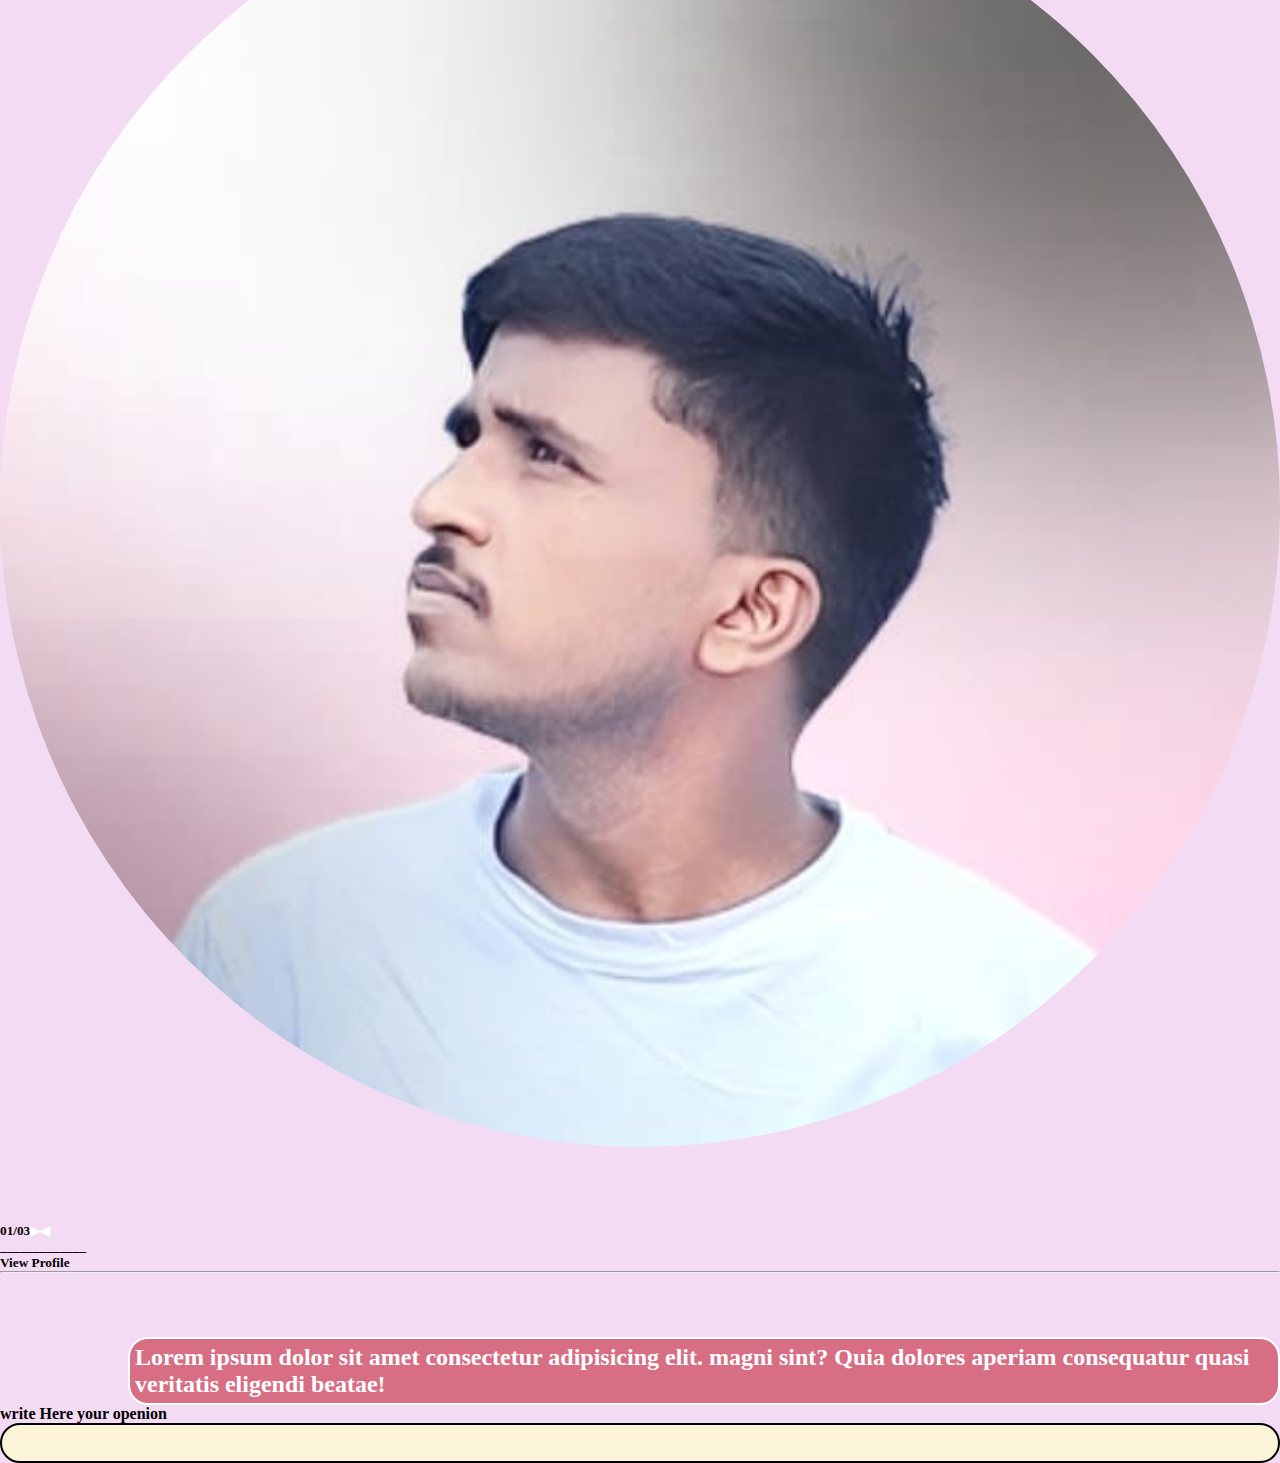
==== commit 7dcf252e: "Add files via upload" ====
--- a/index.html
+++ b/index.html
@@ -67,7 +67,7 @@
                 
                 <img src="Open Peeps - Standing (1).png" alt="" title="" style="width:100%; height:100%;"/>
             </div>
-            <div class="col-sm-2"><br/><br/><br/><br/><br/><hr/>
+            <div class="col-sm-2"><br/><br/><br/><br/><hr/>
                 <span>K</span><del>umar piyush</del><hr/>
                 <button type="button" class="btn btn-default btn-lg btn-info text-center"><a href="DIpawali.html" class="text-center text-black">Click here</a></button>
                 <h3><u>web</u> <u> developer</u></h3>
